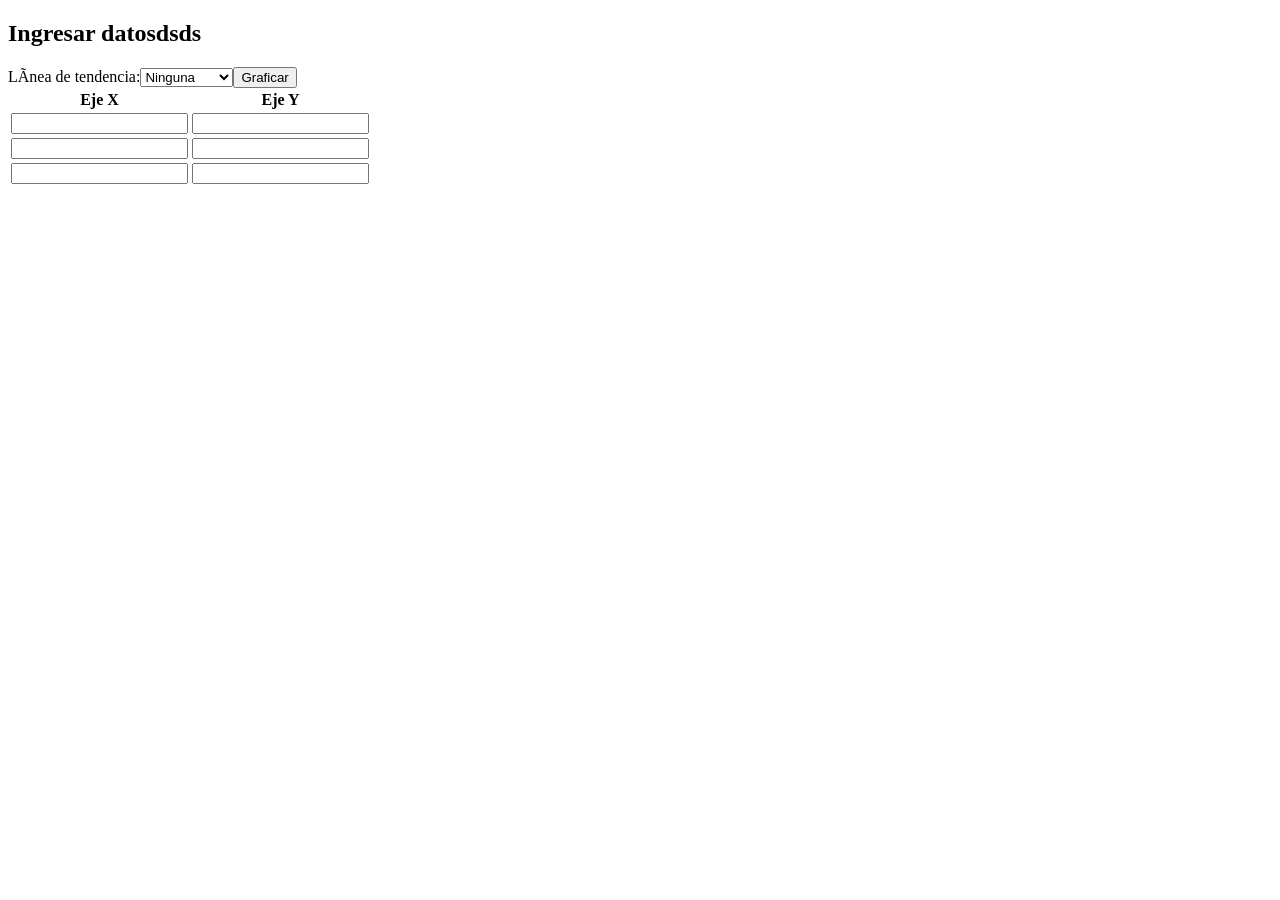
==== index.html @ f9b03934 "Begining proyect" ====
<!DOCTYPE html>
<html>
<head>
    <title>Tabla de Datos</title>
    <script src="https://cdn.plot.ly/plotly-3.3.0.min.js" charset="utf-8"></script>
</head>
<body>

<h2>Ingresar datosdsds</h2>

<table>
    <tr>
        <th>Eje X</th>
        <th>Eje Y</th>
    </tr>

    <tr>
        <td><input type="number"  class = "xData" ></td>
        <td><input type="number" class = "yData" ></td>
    </tr>

    <tr>
        <td><input type="number" class = "xData" ></td>
        <td><input type="number" class = "yData" ></td>
    </tr>

    <tr>
        <td><input type="number" class = "xData" ></td>
        <td><input type="number" class = "yData" ></td>
    </tr>


    <label for="tendencia">Línea de tendencia:</label>
    <select id="tendencia">
      <option value="ninguna">Ninguna</option>
      <option value="lineal">Lineal</option>
      <option value="cuadratica">Cuadrática</option>
    </select>

    <button id="btn-graficar">Graficar</button>


</table>

<div id="tester" style="width:90%;height:250px;"></div>

<script src="prueba.js"></script>

</body>
</html>
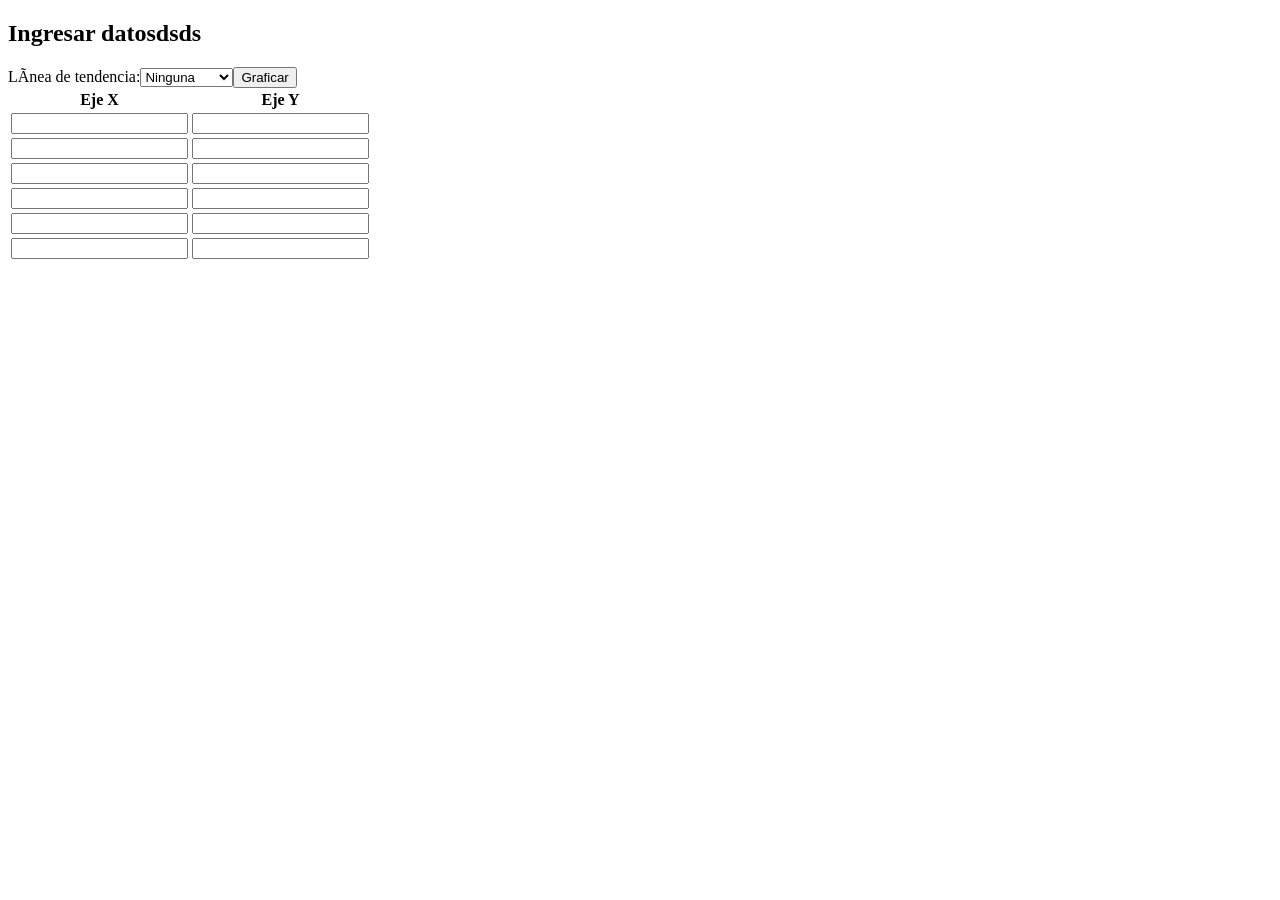
==== commit 6e00c042: "Se agregaron más espacios en la tabla" ====
--- a/index.html
+++ b/index.html
@@ -29,6 +29,21 @@
         <td><input type="number" class = "yData" ></td>
     </tr>
 
+     <tr>
+        <td><input type="number"  class = "xData" ></td>
+        <td><input type="number" class = "yData" ></td>
+    </tr>
+
+    <tr>
+        <td><input type="number" class = "xData" ></td>
+        <td><input type="number" class = "yData" ></td>
+    </tr>
+
+    <tr>
+        <td><input type="number" class = "xData" ></td>
+        <td><input type="number" class = "yData" ></td>
+    </tr>
+
 
     <label for="tendencia">Línea de tendencia:</label>
     <select id="tendencia">
@@ -44,7 +59,7 @@
 
 <div id="tester" style="width:90%;height:250px;"></div>
 
-<script src="prueba.js"></script>
+<script src="script.js"></script>
 
 </body>
 </html>
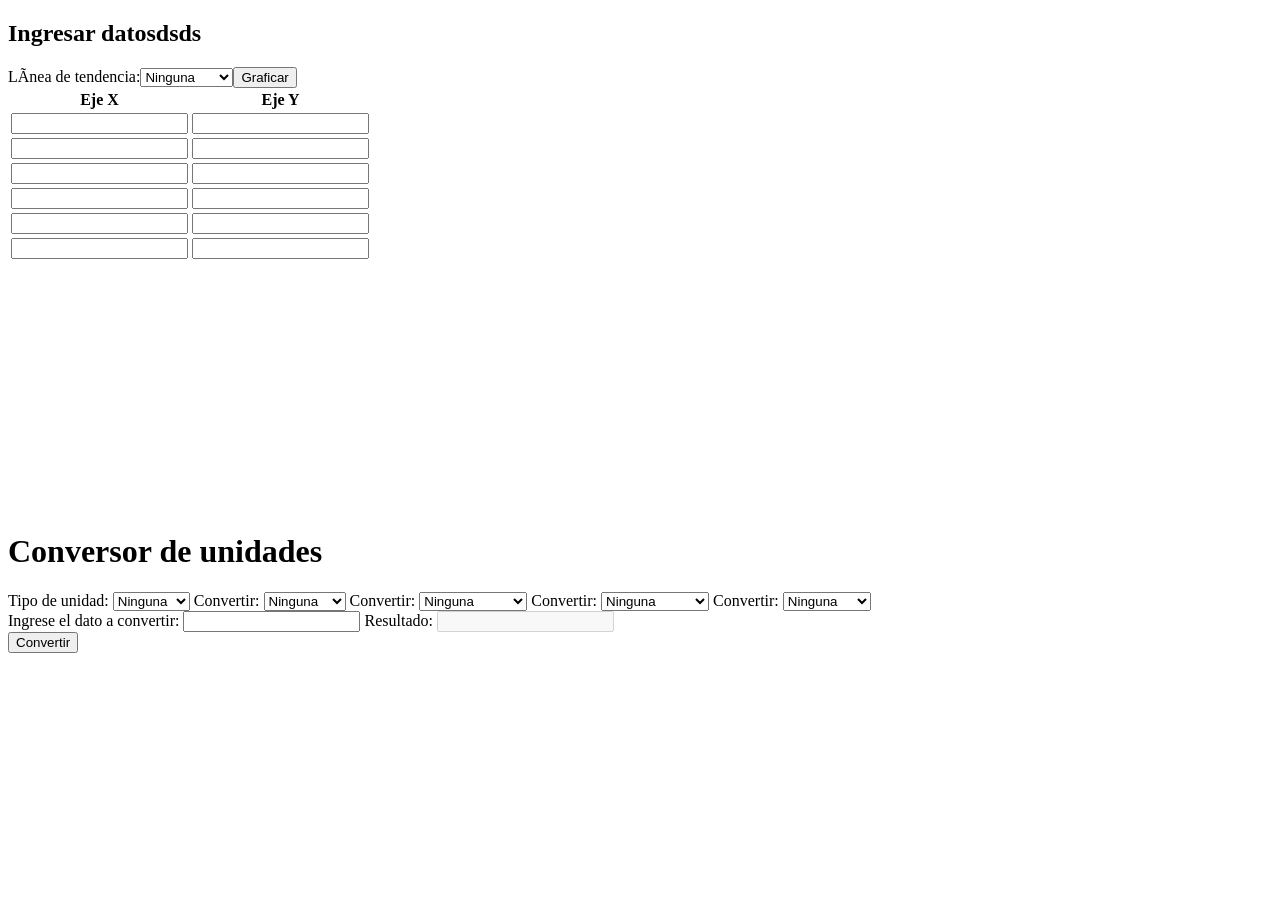
==== commit 28ce32e6: "Se agrego la parte de conversión de unidades, únicamente en el html por lo tanto hace falta la lógic" ====
--- a/index.html
+++ b/index.html
@@ -61,5 +61,102 @@
 
 <script src="script.js"></script>
 
+<h1>Conversor de unidades</h1>
+
+<label for="tipoUnidad">Tipo de unidad:</label>
+<select id="tipoUnidad">
+    <option value="ninguna">Ninguna</option>
+    <option value="distancia">Distancia</option>
+    <option value="area">Area</option>
+    <option value="volumen">Volumen</option>
+    <option value="tiempo">Tiempo</option>
+</select>
+
+
+<label for="tipoConversionLongitud">Convertir:</label>
+<select id="tipoConversionLongitud" class="hidden">
+    <option value="ninguna">Ninguna</option>
+
+    <option value="kmAhm">km a hm</option>
+    <option value="hmAdam">hm a dam</option>
+    <option value="damAm">dam a m</option>
+    <option value="mAdm">m a dm</option>
+    <option value="dmAcm">dm a cm</option>
+    <option value="cmAmm">cm a mm</option>
+
+    <option value="hmAkm">hm a km</option>
+    <option value="damAhm">dam a hm</option>
+    <option value="mAdam">m a dam</option>
+    <option value="dmAm">dm a m</option>
+    <option value="cmAdm">cm a dm</option>
+    <option value="mmAcm">mm a cm</option>
+</select>
+
+<label for="tipoConversionArea">Convertir:</label>
+<select id="tipoConversionArea" class="hidden">
+    <option value="ninguna">Ninguna</option>
+
+    <option value="km2Ahm2">km² a hm²</option>
+    <option value="hm2Adam2">hm² a dam²</option>
+    <option value="dam2Am2">dam² a m²</option>
+    <option value="m2Adm2">m² a dm²</option>
+    <option value="dm2Acm2">dm² a cm²</option>
+    <option value="cm2Amm2">cm² a mm²</option>
+
+    <option value="hm2Akm2">hm² a km²</option>
+    <option value="dam2Ahm2">dam² a hm²</option>
+    <option value="m2Adam2">m² a dam²</option>
+    <option value="dm2Am2">dm² a m²</option>
+    <option value="cm2Adm2">cm² a dm²</option>
+    <option value="mm2Acm2">mm² a cm²</option>
+</select>
+
+<label for="tipoConversionVolumen">Convertir:</label>
+<select id="tipoConversionVolumen" class="hidden">
+    <option value="ninguna">Ninguna</option>
+
+    <option value="km3Ahm3">km³ a hm³</option>
+    <option value="hm3Adam3">hm³ a dam³</option>
+    <option value="dam3Am3">dam³ a m³</option>
+    <option value="m3Adm3">m³ a dm³</option>
+    <option value="dm3Acm3">dm³ a cm³</option>
+    <option value="cm3Amm3">cm³ a mm³</option>
+
+    <option value="hm3Akm3">hm³ a km³</option>
+    <option value="dam3Ahm3">dam³ a hm³</option>
+    <option value="m3Adam3">m³ a dam³</option>
+    <option value="dm3Am3">dm³ a m³</option>
+    <option value="cm3Adm3">cm³ a dm³</option>
+    <option value="mm3Acm3">mm³ a cm³</option>
+</select>
+
+<label for="tipoConversionTiempo">Convertir:</label>
+<select id="tipoConversionTiempo" class="hidden">
+    <option value="ninguna">Ninguna</option>
+
+    <option value="segAmin">seg a min</option>
+    <option value="minAh">min a h</option>
+    <option value="hAd">h a d</option>
+    <option value="dAsem">d a sem</option>
+    <option value="semAmes">sem a mes</option>
+    <option value="mesAa">mes a a</option>
+
+    <option value="aAmes">a a mes</option>
+    <option value="mesAsem">mes a sem</option>
+    <option value="semAd">sem a d</option>
+    <option value="dAh">d a h</option>
+    <option value="hAmin">h a min</option>
+    <option value="minAseg">min a seg</option>
+</select><br>
+
+<label for="inputDato">Ingrese el dato a convertir:</label>
+<input type="number" id="inputDato" name="inputDato" required>
+
+<label>Resultado:</label>
+<input type="text" disabled><br>
+
+<button type="button">Convertir</button>
+
+
 </body>
 </html>
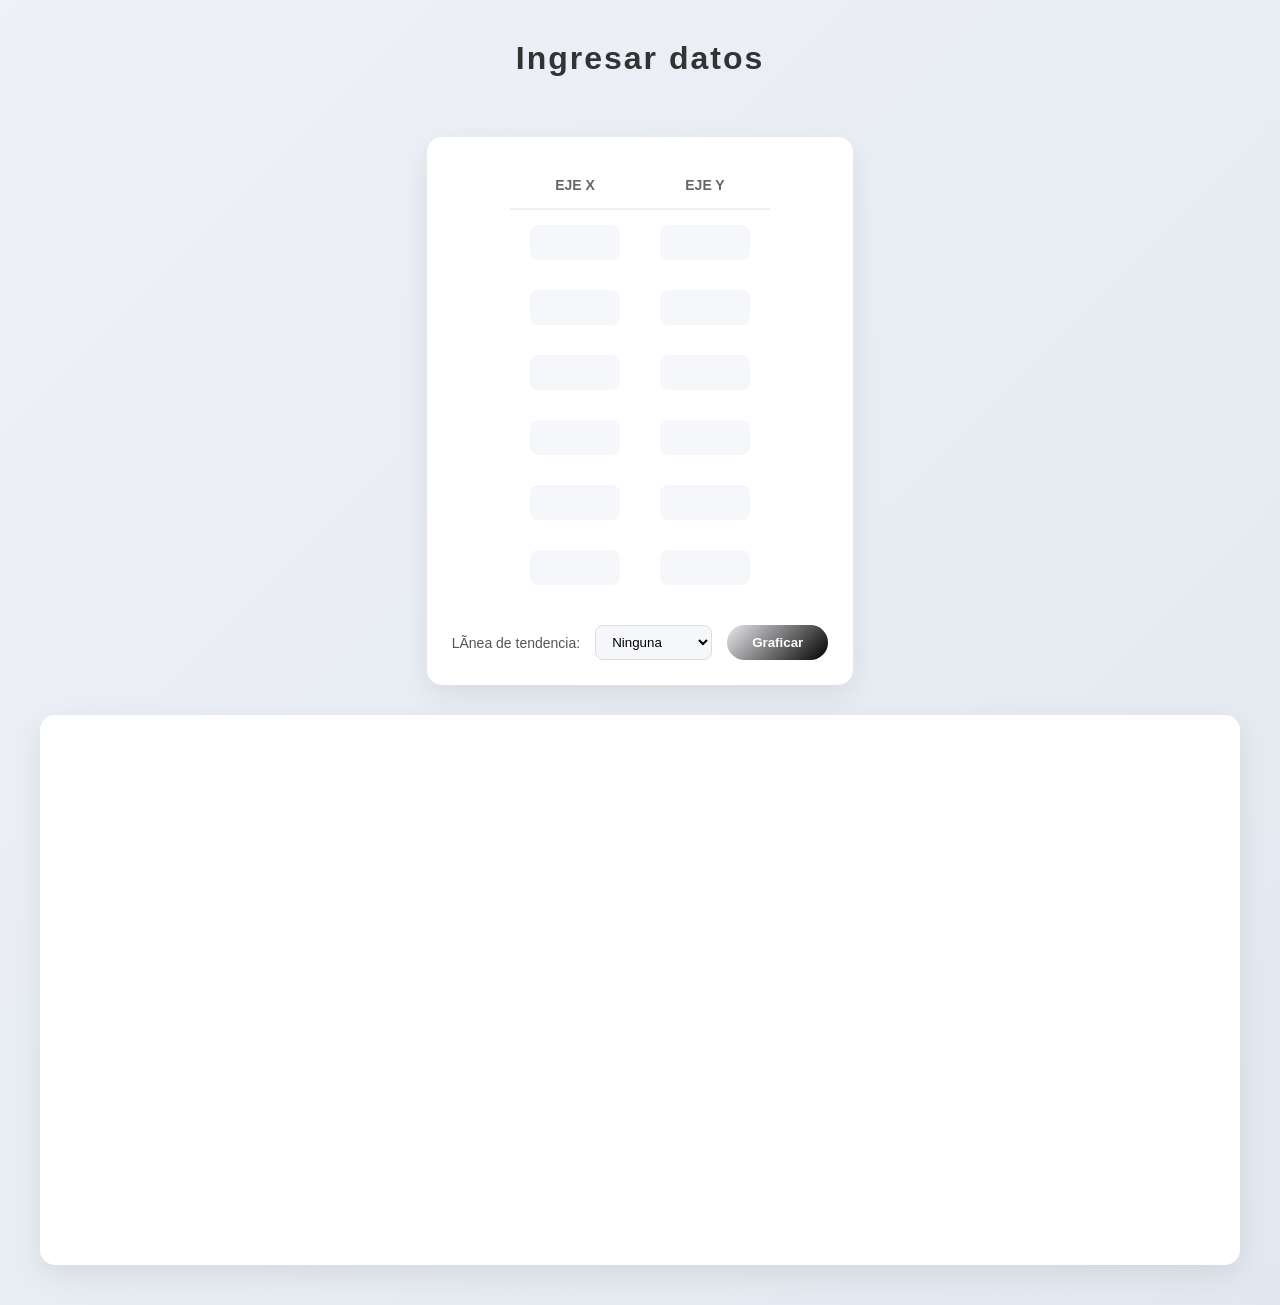
==== commit 4b5b3034: "Mira Juanjo, avisame si debo cambiar algo" ====
--- a/index.html
+++ b/index.html
@@ -3,10 +3,16 @@
 <head>
     <title>Tabla de Datos</title>
     <script src="https://cdn.plot.ly/plotly-3.3.0.min.js" charset="utf-8"></script>
+    <link rel="stylesheet" href="styles.css">
 </head>
 <body>
 
-<h2>Ingresar datosdsds</h2>
+<h2>Ingresar datos</h2>
+
+<div class="container"></div>
+
+    <div class="top-section">
+
 
 <table>
     <tr>
@@ -44,7 +50,10 @@
         <td><input type="number" class = "yData" ></td>
     </tr>
 
+    </table>
 
+    <div class="controls">
+  
     <label for="tendencia">Línea de tendencia:</label>
     <select id="tendencia">
       <option value="ninguna">Ninguna</option>
@@ -54,109 +63,17 @@
 
     <button id="btn-graficar">Graficar</button>
 
+    </div>
 
-</table>
+</div>
 
-<div id="tester" style="width:90%;height:250px;"></div>
+    <div class="bottom-section">
+        <div id="tester"></div>
+    </div>
+
+</div>
 
 <script src="script.js"></script>
 
-<h1>Conversor de unidades</h1>
-
-<label for="tipoUnidad">Tipo de unidad:</label>
-<select id="tipoUnidad">
-    <option value="ninguna">Ninguna</option>
-    <option value="distancia">Distancia</option>
-    <option value="area">Area</option>
-    <option value="volumen">Volumen</option>
-    <option value="tiempo">Tiempo</option>
-</select>
-
-
-<label for="tipoConversionLongitud">Convertir:</label>
-<select id="tipoConversionLongitud" class="hidden">
-    <option value="ninguna">Ninguna</option>
-
-    <option value="kmAhm">km a hm</option>
-    <option value="hmAdam">hm a dam</option>
-    <option value="damAm">dam a m</option>
-    <option value="mAdm">m a dm</option>
-    <option value="dmAcm">dm a cm</option>
-    <option value="cmAmm">cm a mm</option>
-
-    <option value="hmAkm">hm a km</option>
-    <option value="damAhm">dam a hm</option>
-    <option value="mAdam">m a dam</option>
-    <option value="dmAm">dm a m</option>
-    <option value="cmAdm">cm a dm</option>
-    <option value="mmAcm">mm a cm</option>
-</select>
-
-<label for="tipoConversionArea">Convertir:</label>
-<select id="tipoConversionArea" class="hidden">
-    <option value="ninguna">Ninguna</option>
-
-    <option value="km2Ahm2">km² a hm²</option>
-    <option value="hm2Adam2">hm² a dam²</option>
-    <option value="dam2Am2">dam² a m²</option>
-    <option value="m2Adm2">m² a dm²</option>
-    <option value="dm2Acm2">dm² a cm²</option>
-    <option value="cm2Amm2">cm² a mm²</option>
-
-    <option value="hm2Akm2">hm² a km²</option>
-    <option value="dam2Ahm2">dam² a hm²</option>
-    <option value="m2Adam2">m² a dam²</option>
-    <option value="dm2Am2">dm² a m²</option>
-    <option value="cm2Adm2">cm² a dm²</option>
-    <option value="mm2Acm2">mm² a cm²</option>
-</select>
-
-<label for="tipoConversionVolumen">Convertir:</label>
-<select id="tipoConversionVolumen" class="hidden">
-    <option value="ninguna">Ninguna</option>
-
-    <option value="km3Ahm3">km³ a hm³</option>
-    <option value="hm3Adam3">hm³ a dam³</option>
-    <option value="dam3Am3">dam³ a m³</option>
-    <option value="m3Adm3">m³ a dm³</option>
-    <option value="dm3Acm3">dm³ a cm³</option>
-    <option value="cm3Amm3">cm³ a mm³</option>
-
-    <option value="hm3Akm3">hm³ a km³</option>
-    <option value="dam3Ahm3">dam³ a hm³</option>
-    <option value="m3Adam3">m³ a dam³</option>
-    <option value="dm3Am3">dm³ a m³</option>
-    <option value="cm3Adm3">cm³ a dm³</option>
-    <option value="mm3Acm3">mm³ a cm³</option>
-</select>
-
-<label for="tipoConversionTiempo">Convertir:</label>
-<select id="tipoConversionTiempo" class="hidden">
-    <option value="ninguna">Ninguna</option>
-
-    <option value="segAmin">seg a min</option>
-    <option value="minAh">min a h</option>
-    <option value="hAd">h a d</option>
-    <option value="dAsem">d a sem</option>
-    <option value="semAmes">sem a mes</option>
-    <option value="mesAa">mes a a</option>
-
-    <option value="aAmes">a a mes</option>
-    <option value="mesAsem">mes a sem</option>
-    <option value="semAd">sem a d</option>
-    <option value="dAh">d a h</option>
-    <option value="hAmin">h a min</option>
-    <option value="minAseg">min a seg</option>
-</select><br>
-
-<label for="inputDato">Ingrese el dato a convertir:</label>
-<input type="number" id="inputDato" name="inputDato" required>
-
-<label>Resultado:</label>
-<input type="text" disabled><br>
-
-<button type="button">Convertir</button>
-
-
 </body>
 </html>
--- a/styles.css
+++ b/styles.css
@@ -0,0 +1,123 @@
+* {
+    margin: 0;
+    padding: 0;
+    box-sizing: border-box;
+}
+
+body {
+    font-family: 'Montserrat', sans-serif;
+    background: linear-gradient(135deg, #eef2f7, #e3e8f0);
+    color: #333;
+    display: flex;
+    flex-direction: column;
+    align-items: center;
+    padding: 40px;
+    gap: 30px;
+}
+
+h2 {
+    font-size: 32px;
+    letter-spacing: 2px;
+}
+
+.container {
+    width: 100%;
+    max-width: 1100px;
+    display: flex;
+    flex-direction: column;
+    gap: 40px;
+}
+
+.top-section {
+    display: flex;
+    flex-direction: column;
+    align-items: center;
+    gap: 25px;
+    background: white;
+    padding: 25px;
+    border-radius: 15px;
+    box-shadow: 0 10px 30px rgba(0,0,0,0.08);
+}
+
+.bottom-section {
+    width: 100%;
+    display: flex;
+    justify-content: center;
+    background: white;
+    padding: 25px;
+    border-radius: 15px;
+    box-shadow: 0 10px 30px rgba(0,0,0,0.08);
+}
+
+table {
+    border-collapse: collapse;
+}
+
+th {
+    padding: 15px 30px;
+    font-size: 14px;
+    color: #666;
+    border-bottom: 2px solid #eee;
+    text-transform: uppercase;
+}
+
+td {
+    padding: 15px 20px;
+}
+
+input {
+    width: 90px;
+    padding: 10px;
+    border: none;
+    border-radius: 8px;
+    background: #f5f7fa;
+    text-align: center;
+    transition: 0.3s;
+}
+
+input:focus {
+    outline: none;
+    background: #e9eef5;
+}
+
+.controls {
+    display: flex;
+    gap: 15px;
+    align-items: center;
+    justify-content: center;
+    flex-wrap: wrap;
+}
+
+label {
+    font-size: 14px;
+    color: #555;
+}
+
+select {
+    padding: 8px 12px;
+    border-radius: 8px;
+    border: 1px solid #ddd;
+    background: #f5f7fa;
+}
+
+button {
+    padding: 10px 25px;
+    border: none;
+    border-radius: 25px;
+    background: linear-gradient(135deg, #ebe9ed, #000000);
+    color: white;
+    cursor: pointer;
+    font-weight: bold;
+    transition: 0.3s;
+}
+
+button:hover {
+    transform: translateY(-2px);
+    box-shadow: 0 10px 20px rgba(0,0,0,0.15);
+}
+
+#tester {
+    width: 100%;
+    max-width: 1000px;
+    height: 500px;
+}
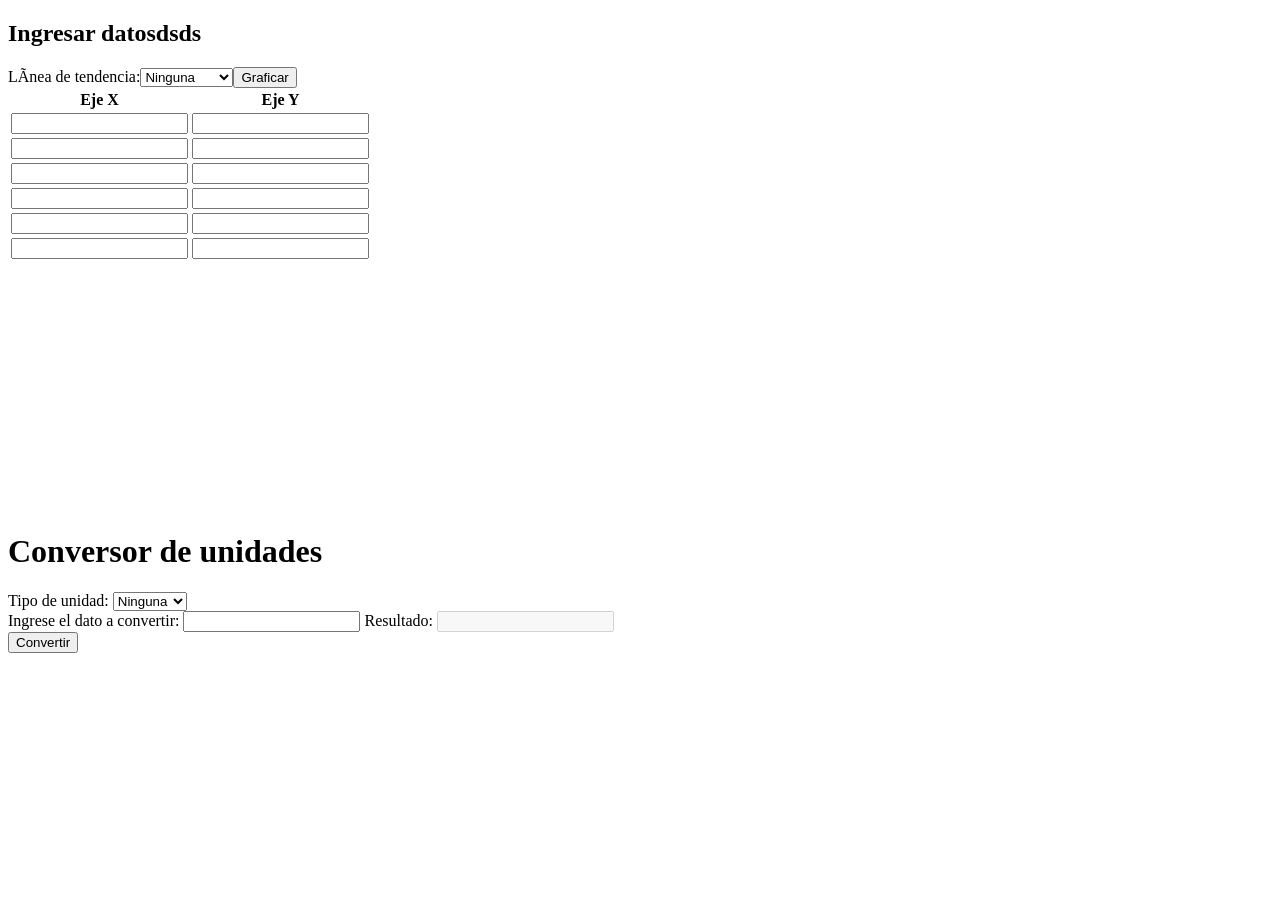
==== commit 9bddd440: "Lógica de las conversiones implementada" ====
--- a/index.html
+++ b/index.html
@@ -3,16 +3,10 @@
 <head>
     <title>Tabla de Datos</title>
     <script src="https://cdn.plot.ly/plotly-3.3.0.min.js" charset="utf-8"></script>
-    <link rel="stylesheet" href="styles.css">
 </head>
 <body>
 
-<h2>Ingresar datos</h2>
-
-<div class="container"></div>
-
-    <div class="top-section">
-
+<h2>Ingresar datosdsds</h2>
 
 <table>
     <tr>
@@ -50,10 +44,7 @@
         <td><input type="number" class = "yData" ></td>
     </tr>
 
-    </table>
 
-    <div class="controls">
-  
     <label for="tendencia">Línea de tendencia:</label>
     <select id="tendencia">
       <option value="ninguna">Ninguna</option>
@@ -63,17 +54,111 @@
 
     <button id="btn-graficar">Graficar</button>
 
-    </div>
 
-</div>
+</table>
 
-    <div class="bottom-section">
-        <div id="tester"></div>
-    </div>
-
-</div>
+<div id="tester" style="width:90%;height:250px;"></div>
 
 <script src="script.js"></script>
 
+<h1>Conversor de unidades</h1>
+
+<label for="tipoUnidad">Tipo de unidad:</label>
+<select id="tipoUnidad">
+    <option value="ninguna">Ninguna</option>
+    <option value="longitud">Longitud</option>
+    <option value="area">Area</option>
+    <option value="volumen">Volumen</option>
+    <option value="tiempo">Tiempo</option>
+</select>
+
+
+<label id="labelLong" for="tipoConversionLongitud" hidden>Convertir:</label>
+<select id="tipoConversionLongitud" hidden>
+    <option value="ninguna">Ninguna</option>
+
+    <option value="kmAhm">km a hm</option>
+    <option value="hmAdam">hm a dam</option>
+    <option value="damAm">dam a m</option>
+    <option value="mAdm">m a dm</option>
+    <option value="dmAcm">dm a cm</option>
+    <option value="cmAmm">cm a mm</option>
+
+    <option value="hmAkm">hm a km</option>
+    <option value="damAhm">dam a hm</option>
+    <option value="mAdam">m a dam</option>
+    <option value="dmAm">dm a m</option>
+    <option value="cmAdm">cm a dm</option>
+    <option value="mmAcm">mm a cm</option>
+</select>
+
+<label id="labelAr" for="tipoConversionArea" hidden>Convertir:</label>
+<select id="tipoConversionArea" hidden>
+    <option value="ninguna">Ninguna</option>
+
+    <option value="km2Ahm2">km² a hm²</option>
+    <option value="hm2Adam2">hm² a dam²</option>
+    <option value="dam2Am2">dam² a m²</option>
+    <option value="m2Adm2">m² a dm²</option>
+    <option value="dm2Acm2">dm² a cm²</option>
+    <option value="cm2Amm2">cm² a mm²</option>
+
+    <option value="hm2Akm2">hm² a km²</option>
+    <option value="dam2Ahm2">dam² a hm²</option>
+    <option value="m2Adam2">m² a dam²</option>
+    <option value="dm2Am2">dm² a m²</option>
+    <option value="cm2Adm2">cm² a dm²</option>
+    <option value="mm2Acm2">mm² a cm²</option>
+</select>
+
+<label id="labelVol" for="tipoConversionVolumen" hidden>Convertir:</label>
+<select id="tipoConversionVolumen" hidden>
+    <option value="ninguna">Ninguna</option>
+
+    <option value="km3Ahm3">km³ a hm³</option>
+    <option value="hm3Adam3">hm³ a dam³</option>
+    <option value="dam3Am3">dam³ a m³</option>
+    <option value="m3Adm3">m³ a dm³</option>
+    <option value="dm3Acm3">dm³ a cm³</option>
+    <option value="cm3Amm3">cm³ a mm³</option>
+
+    <option value="hm3Akm3">hm³ a km³</option>
+    <option value="dam3Ahm3">dam³ a hm³</option>
+    <option value="m3Adam3">m³ a dam³</option>
+    <option value="dm3Am3">dm³ a m³</option>
+    <option value="cm3Adm3">cm³ a dm³</option>
+    <option value="mm3Acm3">mm³ a cm³</option>
+</select>
+
+<label id="labelTi" for="tipoConversionTiempo" hidden>Convertir:</label>
+<select id="tipoConversionTiempo" hidden>
+    <option value="ninguna">Ninguna</option>
+
+    <option value="segAmin">seg a min</option>
+    <option value="minAh">min a h</option>
+    <option value="hAd">h a d</option>
+    <option value="dAsem">d a sem</option>
+    <option value="semAmes">sem a mes</option>
+    <option value="mesAa">mes a a</option>
+
+    <option value="aAmes">a a mes</option>
+    <option value="mesAsem">mes a sem</option>
+    <option value="semAd">sem a d</option>
+    <option value="dAh">d a h</option>
+    <option value="hAmin">h a min</option>
+    <option value="minAseg">min a seg</option>
+</select><br>
+
+<label for="inputDato">Ingrese el dato a convertir:</label>
+<input type="number" id="inputDato" name="inputDato" required>
+
+<label>Resultado:</label>
+<input type="text"  id="resultadoConversion" disabled><br>
+
+<button type="button" id="btn-conversion">Convertir</button>
+
+<script src="convertionScript.js"></script>
+
+
 </body>
 </html>
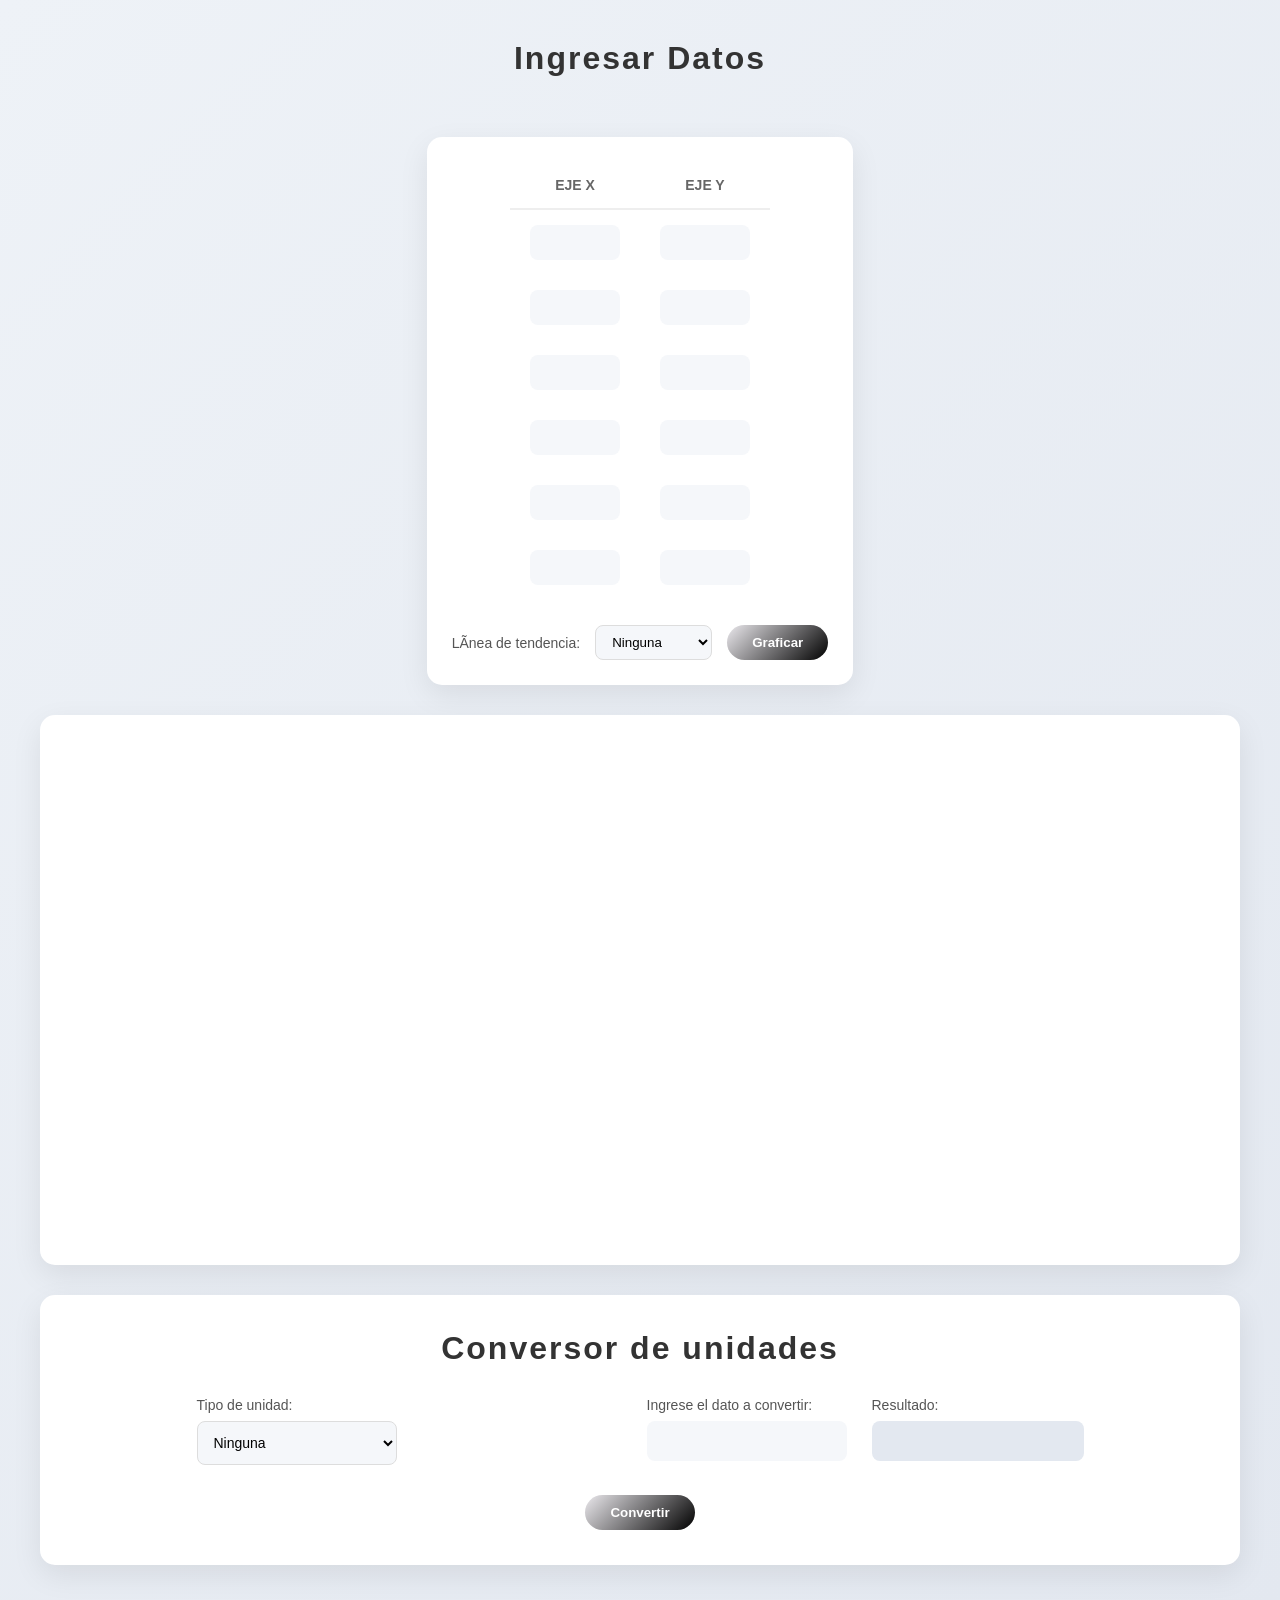
==== commit fd251d0a: "se añadio estilo del conversor de unidades" ====
--- a/index.html
+++ b/index.html
@@ -3,10 +3,16 @@
 <head>
     <title>Tabla de Datos</title>
     <script src="https://cdn.plot.ly/plotly-3.3.0.min.js" charset="utf-8"></script>
+    <link rel="stylesheet" href="styles.css">
 </head>
 <body>
 
-<h2>Ingresar datosdsds</h2>
+<h2>Ingresar Datos</h2>
+
+<div class="container"></div>
+
+    <div class="top-section">
+
 
 <table>
     <tr>
@@ -44,7 +50,10 @@
         <td><input type="number" class = "yData" ></td>
     </tr>
 
+    </table>
 
+    <div class="controls">
+  
     <label for="tendencia">Línea de tendencia:</label>
     <select id="tendencia">
       <option value="ninguna">Ninguna</option>
@@ -54,109 +63,114 @@
 
     <button id="btn-graficar">Graficar</button>
 
+    </div>
 
-</table>
+</div>
 
-<div id="tester" style="width:90%;height:250px;"></div>
+    <div class="bottom-section">
+        <div id="tester"></div>
+    </div>
+
+</div>
 
 <script src="script.js"></script>
+<div class="converter-section">
+    <h1>Conversor de unidades</h1>
 
-<h1>Conversor de unidades</h1>
+    <div class="converter-controls">
+        <div class="input-group">
+            <label for="tipoUnidad">Tipo de unidad:</label>
+            <select id="tipoUnidad">
+                <option value="ninguna">Ninguna</option>
+                <option value="longitud">Longitud</option>
+                <option value="area">Area</option>
+                <option value="volumen">Volumen</option>
+                <option value="tiempo">Tiempo</option>
+            </select>
+        </div>
 
-<label for="tipoUnidad">Tipo de unidad:</label>
-<select id="tipoUnidad">
-    <option value="ninguna">Ninguna</option>
-    <option value="longitud">Longitud</option>
-    <option value="area">Area</option>
-    <option value="volumen">Volumen</option>
-    <option value="tiempo">Tiempo</option>
-</select>
+        <div class="input-group">
+            <label id="labelLong" for="tipoConversionLongitud" hidden>Convertir:</label>
+            <select id="tipoConversionLongitud" hidden>
+                <option value="ninguna">Ninguna</option>
+                <option value="kmAhm">km a hm</option>
+                <option value="hmAdam">hm a dam</option>
+                <option value="damAm">dam a m</option>
+                <option value="mAdm">m a dm</option>
+                <option value="dmAcm">dm a cm</option>
+                <option value="cmAmm">cm a mm</option>
+                <option value="hmAkm">hm a km</option>
+                <option value="damAhm">dam a hm</option>
+                <option value="mAdam">m a dam</option>
+                <option value="dmAm">dm a m</option>
+                <option value="cmAdm">cm a dm</option>
+                <option value="mmAcm">mm a cm</option>
+            </select>
 
+            <label id="labelAr" for="tipoConversionArea" hidden>Convertir:</label>
+            <select id="tipoConversionArea" hidden>
+                <option value="ninguna">Ninguna</option>
+                <option value="km2Ahm2">km² a hm²</option>
+                <option value="hm2Adam2">hm² a dam²</option>
+                <option value="dam2Am2">dam² a m²</option>
+                <option value="m2Adm2">m² a dm²</option>
+                <option value="dm2Acm2">dm² a cm²</option>
+                <option value="cm2Amm2">cm² a mm²</option>
+                <option value="hm2Akm2">hm² a km²</option>
+                <option value="dam2Ahm2">dam² a hm²</option>
+                <option value="m2Adam2">m² a dam²</option>
+                <option value="dm2Am2">dm² a m²</option>
+                <option value="cm2Adm2">cm² a dm²</option>
+                <option value="mm2Acm2">mm² a cm²</option>
+            </select>
 
-<label id="labelLong" for="tipoConversionLongitud" hidden>Convertir:</label>
-<select id="tipoConversionLongitud" hidden>
-    <option value="ninguna">Ninguna</option>
+            <label id="labelVol" for="tipoConversionVolumen" hidden>Convertir:</label>
+            <select id="tipoConversionVolumen" hidden>
+                <option value="ninguna">Ninguna</option>
+                <option value="km3Ahm3">km³ a hm³</option>
+                <option value="hm3Adam3">hm³ a dam³</option>
+                <option value="dam3Am3">dam³ a m³</option>
+                <option value="m3Adm3">m³ a dm³</option>
+                <option value="dm3Acm3">dm³ a cm³</option>
+                <option value="cm3Amm3">cm³ a mm³</option>
+                <option value="hm3Akm3">hm³ a km³</option>
+                <option value="dam3Ahm3">dam³ a hm³</option>
+                <option value="m3Adam3">m³ a dam³</option>
+                <option value="dm3Am3">dm³ a m³</option>
+                <option value="cm3Adm3">cm³ a dm³</option>
+                <option value="mm3Acm3">mm³ a cm³</option>
+            </select>
 
-    <option value="kmAhm">km a hm</option>
-    <option value="hmAdam">hm a dam</option>
-    <option value="damAm">dam a m</option>
-    <option value="mAdm">m a dm</option>
-    <option value="dmAcm">dm a cm</option>
-    <option value="cmAmm">cm a mm</option>
+            <label id="labelTi" for="tipoConversionTiempo" hidden>Convertir:</label>
+            <select id="tipoConversionTiempo" hidden>
+                <option value="ninguna">Ninguna</option>
+                <option value="segAmin">seg a min</option>
+                <option value="minAh">min a h</option>
+                <option value="hAd">h a d</option>
+                <option value="dAsem">d a sem</option>
+                <option value="semAmes">sem a mes</option>
+                <option value="mesAa">mes a a</option>
+                <option value="aAmes">a a mes</option>
+                <option value="mesAsem">mes a sem</option>
+                <option value="semAd">sem a d</option>
+                <option value="dAh">d a h</option>
+                <option value="hAmin">h a min</option>
+                <option value="minAseg">min a seg</option>
+            </select>
+        </div>
 
-    <option value="hmAkm">hm a km</option>
-    <option value="damAhm">dam a hm</option>
-    <option value="mAdam">m a dam</option>
-    <option value="dmAm">dm a m</option>
-    <option value="cmAdm">cm a dm</option>
-    <option value="mmAcm">mm a cm</option>
-</select>
+        <div class="input-group">
+            <label for="inputDato">Ingrese el dato a convertir:</label>
+            <input type="number" id="inputDato" name="inputDato" required>
+        </div>
 
-<label id="labelAr" for="tipoConversionArea" hidden>Convertir:</label>
-<select id="tipoConversionArea" hidden>
-    <option value="ninguna">Ninguna</option>
+        <div class="input-group">
+            <label>Resultado:</label>
+            <input type="text" id="resultadoConversion" disabled>
+        </div>
+    </div> <button type="button" id="btn-conversion">Convertir</button>
 
-    <option value="km2Ahm2">km² a hm²</option>
-    <option value="hm2Adam2">hm² a dam²</option>
-    <option value="dam2Am2">dam² a m²</option>
-    <option value="m2Adm2">m² a dm²</option>
-    <option value="dm2Acm2">dm² a cm²</option>
-    <option value="cm2Amm2">cm² a mm²</option>
-
-    <option value="hm2Akm2">hm² a km²</option>
-    <option value="dam2Ahm2">dam² a hm²</option>
-    <option value="m2Adam2">m² a dam²</option>
-    <option value="dm2Am2">dm² a m²</option>
-    <option value="cm2Adm2">cm² a dm²</option>
-    <option value="mm2Acm2">mm² a cm²</option>
-</select>
-
-<label id="labelVol" for="tipoConversionVolumen" hidden>Convertir:</label>
-<select id="tipoConversionVolumen" hidden>
-    <option value="ninguna">Ninguna</option>
-
-    <option value="km3Ahm3">km³ a hm³</option>
-    <option value="hm3Adam3">hm³ a dam³</option>
-    <option value="dam3Am3">dam³ a m³</option>
-    <option value="m3Adm3">m³ a dm³</option>
-    <option value="dm3Acm3">dm³ a cm³</option>
-    <option value="cm3Amm3">cm³ a mm³</option>
-
-    <option value="hm3Akm3">hm³ a km³</option>
-    <option value="dam3Ahm3">dam³ a hm³</option>
-    <option value="m3Adam3">m³ a dam³</option>
-    <option value="dm3Am3">dm³ a m³</option>
-    <option value="cm3Adm3">cm³ a dm³</option>
-    <option value="mm3Acm3">mm³ a cm³</option>
-</select>
-
-<label id="labelTi" for="tipoConversionTiempo" hidden>Convertir:</label>
-<select id="tipoConversionTiempo" hidden>
-    <option value="ninguna">Ninguna</option>
-
-    <option value="segAmin">seg a min</option>
-    <option value="minAh">min a h</option>
-    <option value="hAd">h a d</option>
-    <option value="dAsem">d a sem</option>
-    <option value="semAmes">sem a mes</option>
-    <option value="mesAa">mes a a</option>
-
-    <option value="aAmes">a a mes</option>
-    <option value="mesAsem">mes a sem</option>
-    <option value="semAd">sem a d</option>
-    <option value="dAh">d a h</option>
-    <option value="hAmin">h a min</option>
-    <option value="minAseg">min a seg</option>
-</select><br>
-
-<label for="inputDato">Ingrese el dato a convertir:</label>
-<input type="number" id="inputDato" name="inputDato" required>
-
-<label>Resultado:</label>
-<input type="text"  id="resultadoConversion" disabled><br>
-
-<button type="button" id="btn-conversion">Convertir</button>
-
+</div>
 <script src="convertionScript.js"></script>
 
 
--- a/styles.css
+++ b/styles.css
@@ -0,0 +1,186 @@
+* {
+    margin: 0;
+    padding: 0;
+    box-sizing: border-box;
+}
+
+body {
+    font-family: 'Montserrat', sans-serif;
+    background: linear-gradient(135deg, #eef2f7, #e3e8f0);
+    color: #333;
+    display: flex;
+    flex-direction: column;
+    align-items: center;
+    padding: 40px;
+    gap: 30px;
+}
+
+h2, h1 {
+    font-size: 32px;
+    letter-spacing: 2px;
+}
+
+.container {
+    width: 100%;
+    max-width: 1100px;
+    display: flex;
+    flex-direction: column;
+    gap: 40px;
+}
+
+.top-section {
+    display: flex;
+    flex-direction: column;
+    align-items: center;
+    gap: 25px;
+    background: white;
+    padding: 25px;
+    border-radius: 15px;
+    box-shadow: 0 10px 30px rgba(0,0,0,0.08);
+}
+
+.bottom-section {
+    width: 100%;
+    display: flex;
+    justify-content: center;
+    background: white;
+    padding: 25px;
+    border-radius: 15px;
+    box-shadow: 0 10px 30px rgba(0,0,0,0.08);
+}
+
+table {
+    border-collapse: collapse;
+}
+
+th {
+    padding: 15px 30px;
+    font-size: 14px;
+    color: #666;
+    border-bottom: 2px solid #eee;
+    text-transform: uppercase;
+}
+
+td {
+    padding: 15px 20px;
+}
+
+input {
+    width: 90px;
+    padding: 10px;
+    border: none;
+    border-radius: 8px;
+    background: #f5f7fa;
+    text-align: center;
+    transition: 0.3s;
+}
+
+input:focus {
+    outline: none;
+    background: #e9eef5;
+}
+
+.controls {
+    display: flex;
+    gap: 15px;
+    align-items: center;
+    justify-content: center;
+    flex-wrap: wrap;
+}
+
+label {
+    font-size: 14px;
+    color: #555;
+}
+
+select {
+    padding: 8px 12px;
+    border-radius: 8px;
+    border: 1px solid #ddd;
+    background: #f5f7fa;
+}
+
+button {
+    padding: 10px 25px;
+    border: none;
+    border-radius: 25px;
+    background: linear-gradient(135deg, #ebe9ed, #000000);
+    color: white;
+    cursor: pointer;
+    font-weight: bold;
+    transition: 0.3s;
+}
+
+button:hover {
+    transform: translateY(-2px);
+    box-shadow: 0 10px 20px rgba(0,0,0,0.15);
+}
+
+#tester {
+    width: 100%;
+    max-width: 1000px;
+    height: 500px;
+}
+
+.converter-section {
+    display: flex;
+    flex-direction: column;
+    align-items: center;
+    gap: 30px;
+    background: white;
+    padding: 35px;
+    border-radius: 15px;
+    box-shadow: 0 10px 30px rgba(0,0,0,0.08);
+    width: 100%;
+}
+
+.converter-controls {
+    display: flex;
+    flex-wrap: wrap;
+    justify-content: center;
+    gap: 25px;
+    width: 100%;
+}
+
+.input-group {
+    display: flex;
+    flex-direction: column;
+    align-items: flex-start;
+    gap: 8px;
+    min-width: 200px;
+}
+
+.input-group input, 
+.input-group select {
+    width: 100%;
+    padding: 12px;
+    font-size: 14px;
+}
+
+#resultadoConversion {
+    background: #e3e8f0;
+    color: #111;
+    font-weight: bold;
+    cursor: not-allowed;
+}
+@keyframes aparecerSuave {
+    0% {
+        opacity: 0;
+        transform: translateY(-10px);
+    }
+    100% {
+        opacity: 1;
+        transform: translateY(0);
+    }
+}
+
+#tipoConversionLongitud:not([hidden]),
+#tipoConversionArea:not([hidden]),
+#tipoConversionVolumen:not([hidden]),
+#tipoConversionTiempo:not([hidden]),
+#labelLong:not([hidden]),
+#labelAr:not([hidden]),
+#labelVol:not([hidden]),
+#labelTi:not([hidden]) {
+    animation: aparecerSuave 0.4s ease-out forwards;
+}
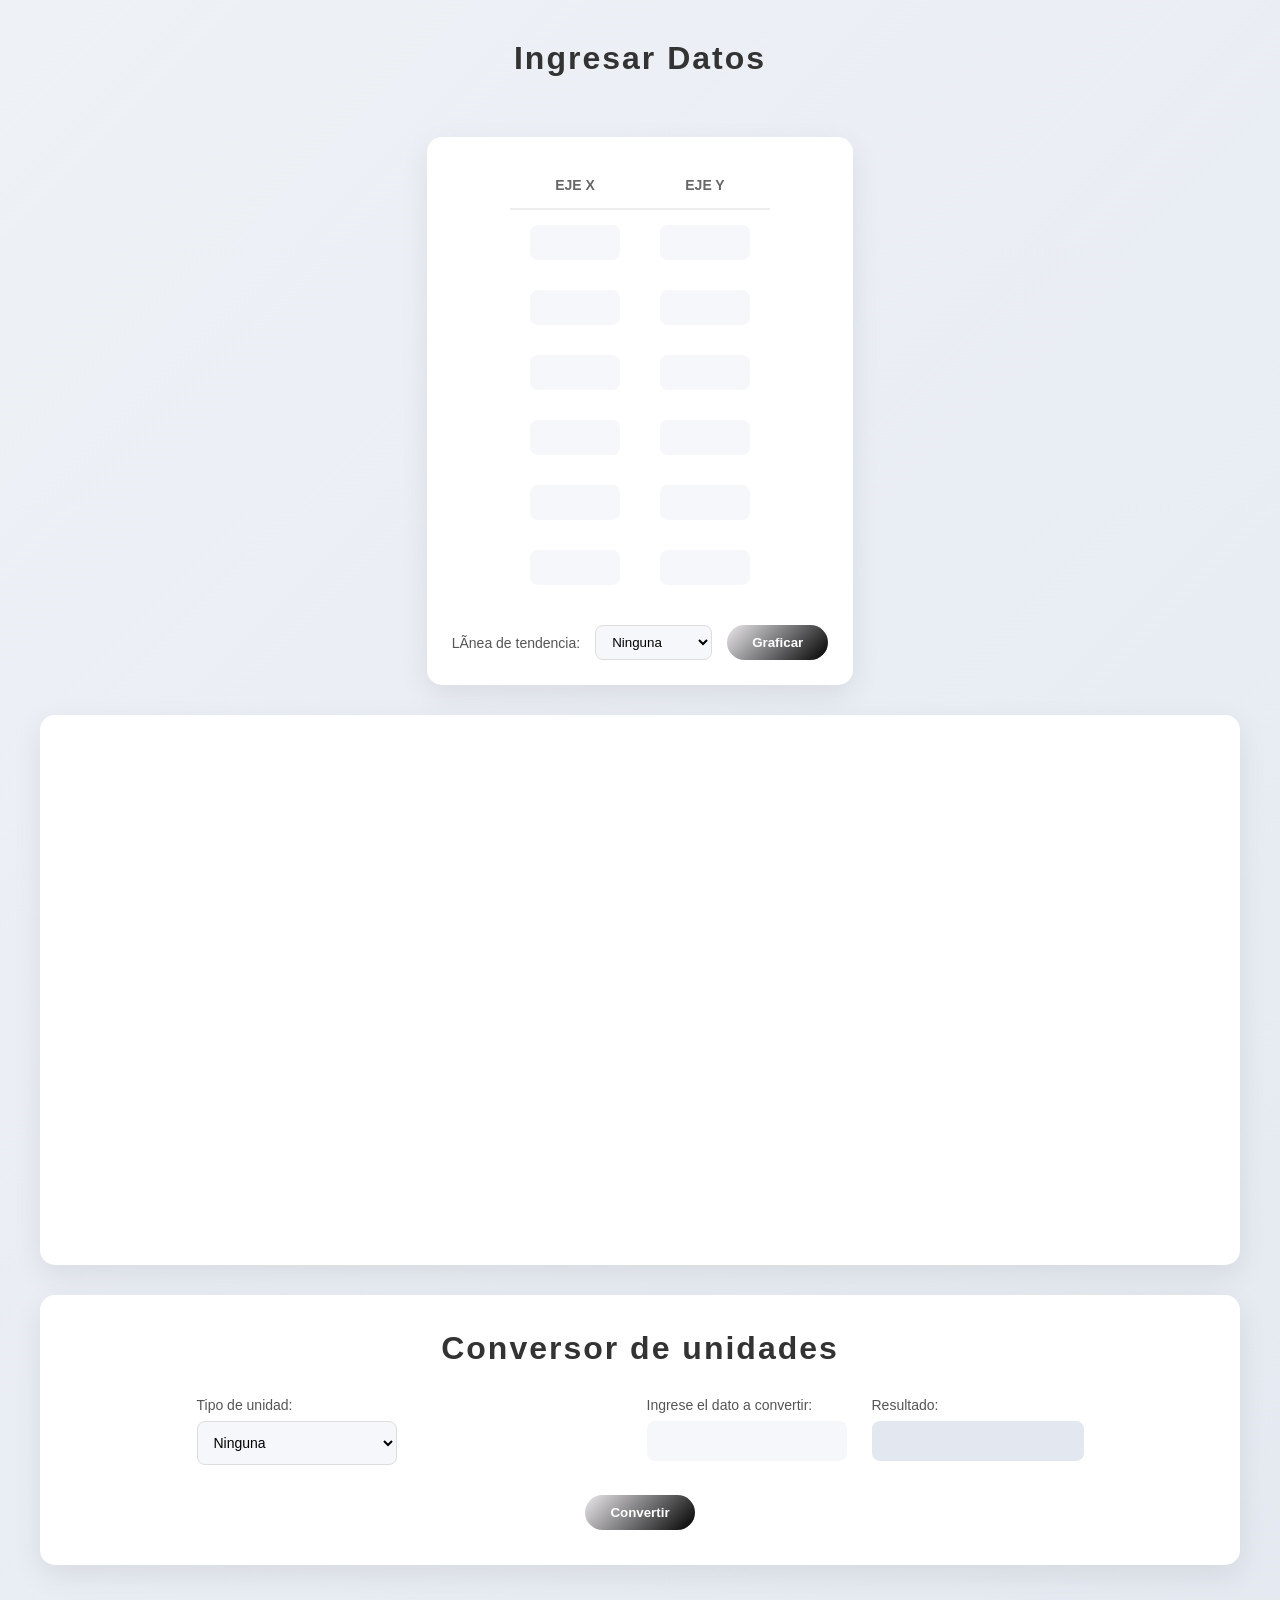
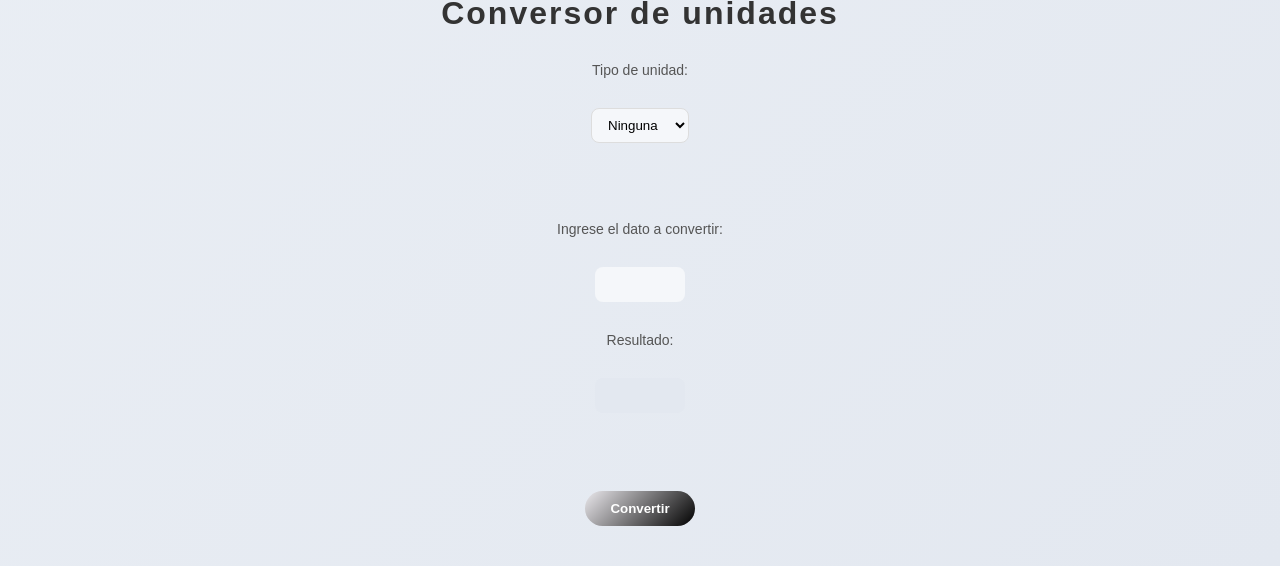
==== commit 92d1d735: "Merge pull request #1 from AloofPoem/frontend Front end" ====
--- a/index.html
+++ b/index.html
@@ -174,5 +174,104 @@
 <script src="convertionScript.js"></script>
 
 
+<h1>Conversor de unidades</h1>
+
+<label for="tipoUnidad">Tipo de unidad:</label>
+<select id="tipoUnidad">
+    <option value="ninguna">Ninguna</option>
+    <option value="longitud">Longitud</option>
+    <option value="area">Area</option>
+    <option value="volumen">Volumen</option>
+    <option value="tiempo">Tiempo</option>
+</select>
+
+
+<label id="labelLong" for="tipoConversionLongitud" hidden>Convertir:</label>
+<select id="tipoConversionLongitud" hidden>
+    <option value="ninguna">Ninguna</option>
+
+    <option value="kmAhm">km a hm</option>
+    <option value="hmAdam">hm a dam</option>
+    <option value="damAm">dam a m</option>
+    <option value="mAdm">m a dm</option>
+    <option value="dmAcm">dm a cm</option>
+    <option value="cmAmm">cm a mm</option>
+
+    <option value="hmAkm">hm a km</option>
+    <option value="damAhm">dam a hm</option>
+    <option value="mAdam">m a dam</option>
+    <option value="dmAm">dm a m</option>
+    <option value="cmAdm">cm a dm</option>
+    <option value="mmAcm">mm a cm</option>
+</select>
+
+<label id="labelAr" for="tipoConversionArea" hidden>Convertir:</label>
+<select id="tipoConversionArea" hidden>
+    <option value="ninguna">Ninguna</option>
+
+    <option value="km2Ahm2">km² a hm²</option>
+    <option value="hm2Adam2">hm² a dam²</option>
+    <option value="dam2Am2">dam² a m²</option>
+    <option value="m2Adm2">m² a dm²</option>
+    <option value="dm2Acm2">dm² a cm²</option>
+    <option value="cm2Amm2">cm² a mm²</option>
+
+    <option value="hm2Akm2">hm² a km²</option>
+    <option value="dam2Ahm2">dam² a hm²</option>
+    <option value="m2Adam2">m² a dam²</option>
+    <option value="dm2Am2">dm² a m²</option>
+    <option value="cm2Adm2">cm² a dm²</option>
+    <option value="mm2Acm2">mm² a cm²</option>
+</select>
+
+<label id="labelVol" for="tipoConversionVolumen" hidden>Convertir:</label>
+<select id="tipoConversionVolumen" hidden>
+    <option value="ninguna">Ninguna</option>
+
+    <option value="km3Ahm3">km³ a hm³</option>
+    <option value="hm3Adam3">hm³ a dam³</option>
+    <option value="dam3Am3">dam³ a m³</option>
+    <option value="m3Adm3">m³ a dm³</option>
+    <option value="dm3Acm3">dm³ a cm³</option>
+    <option value="cm3Amm3">cm³ a mm³</option>
+
+    <option value="hm3Akm3">hm³ a km³</option>
+    <option value="dam3Ahm3">dam³ a hm³</option>
+    <option value="m3Adam3">m³ a dam³</option>
+    <option value="dm3Am3">dm³ a m³</option>
+    <option value="cm3Adm3">cm³ a dm³</option>
+    <option value="mm3Acm3">mm³ a cm³</option>
+</select>
+
+<label id="labelTi" for="tipoConversionTiempo" hidden>Convertir:</label>
+<select id="tipoConversionTiempo" hidden>
+    <option value="ninguna">Ninguna</option>
+
+    <option value="segAmin">seg a min</option>
+    <option value="minAh">min a h</option>
+    <option value="hAd">h a d</option>
+    <option value="dAsem">d a sem</option>
+    <option value="semAmes">sem a mes</option>
+    <option value="mesAa">mes a a</option>
+
+    <option value="aAmes">a a mes</option>
+    <option value="mesAsem">mes a sem</option>
+    <option value="semAd">sem a d</option>
+    <option value="dAh">d a h</option>
+    <option value="hAmin">h a min</option>
+    <option value="minAseg">min a seg</option>
+</select><br>
+
+<label for="inputDato">Ingrese el dato a convertir:</label>
+<input type="number" id="inputDato" name="inputDato" required>
+
+<label>Resultado:</label>
+<input type="text"  id="resultadoConversion" disabled><br>
+
+<button type="button" id="btn-conversion">Convertir</button>
+
+<script src="convertionScript.js"></script>
+
+
 </body>
 </html>
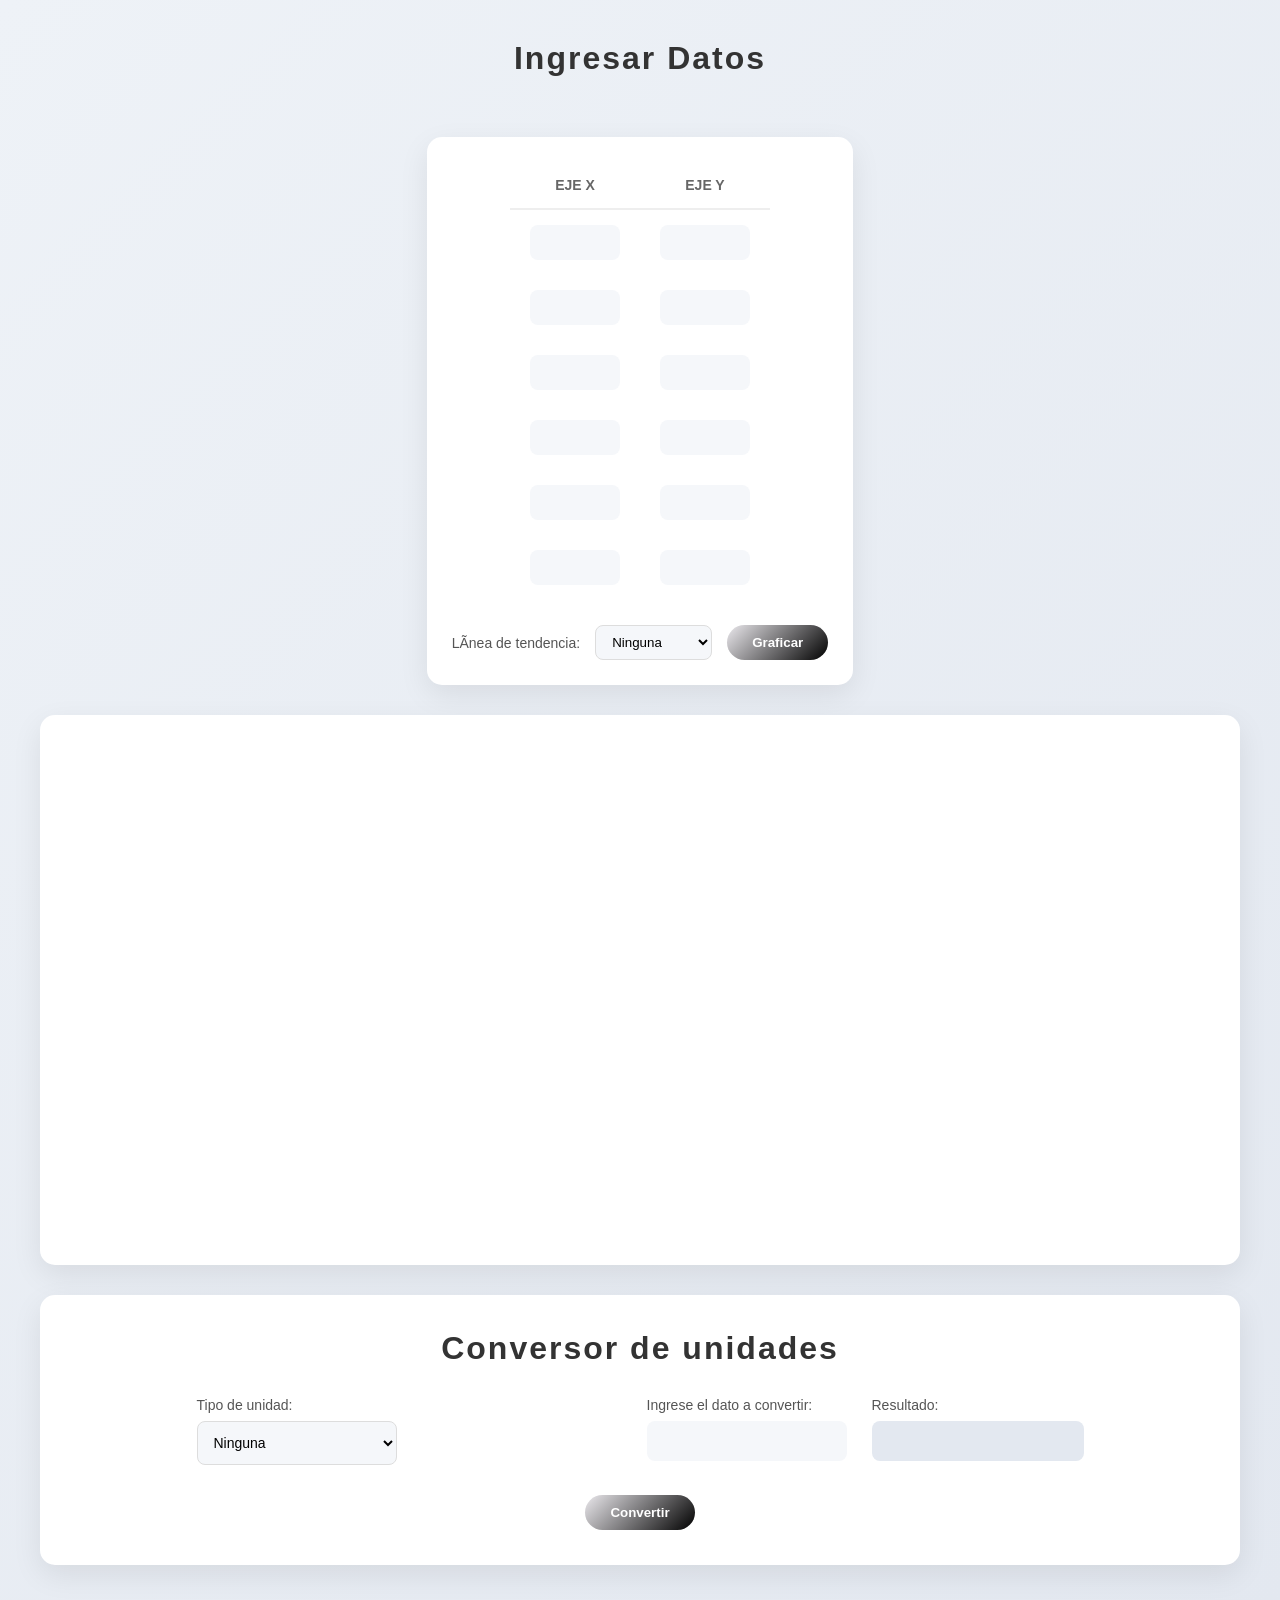
==== commit 02fab513: "arreglos menores" ====
--- a/index.html
+++ b/index.html
@@ -174,104 +174,6 @@
 <script src="convertionScript.js"></script>
 
 
-<h1>Conversor de unidades</h1>
-
-<label for="tipoUnidad">Tipo de unidad:</label>
-<select id="tipoUnidad">
-    <option value="ninguna">Ninguna</option>
-    <option value="longitud">Longitud</option>
-    <option value="area">Area</option>
-    <option value="volumen">Volumen</option>
-    <option value="tiempo">Tiempo</option>
-</select>
-
-
-<label id="labelLong" for="tipoConversionLongitud" hidden>Convertir:</label>
-<select id="tipoConversionLongitud" hidden>
-    <option value="ninguna">Ninguna</option>
-
-    <option value="kmAhm">km a hm</option>
-    <option value="hmAdam">hm a dam</option>
-    <option value="damAm">dam a m</option>
-    <option value="mAdm">m a dm</option>
-    <option value="dmAcm">dm a cm</option>
-    <option value="cmAmm">cm a mm</option>
-
-    <option value="hmAkm">hm a km</option>
-    <option value="damAhm">dam a hm</option>
-    <option value="mAdam">m a dam</option>
-    <option value="dmAm">dm a m</option>
-    <option value="cmAdm">cm a dm</option>
-    <option value="mmAcm">mm a cm</option>
-</select>
-
-<label id="labelAr" for="tipoConversionArea" hidden>Convertir:</label>
-<select id="tipoConversionArea" hidden>
-    <option value="ninguna">Ninguna</option>
-
-    <option value="km2Ahm2">km² a hm²</option>
-    <option value="hm2Adam2">hm² a dam²</option>
-    <option value="dam2Am2">dam² a m²</option>
-    <option value="m2Adm2">m² a dm²</option>
-    <option value="dm2Acm2">dm² a cm²</option>
-    <option value="cm2Amm2">cm² a mm²</option>
-
-    <option value="hm2Akm2">hm² a km²</option>
-    <option value="dam2Ahm2">dam² a hm²</option>
-    <option value="m2Adam2">m² a dam²</option>
-    <option value="dm2Am2">dm² a m²</option>
-    <option value="cm2Adm2">cm² a dm²</option>
-    <option value="mm2Acm2">mm² a cm²</option>
-</select>
-
-<label id="labelVol" for="tipoConversionVolumen" hidden>Convertir:</label>
-<select id="tipoConversionVolumen" hidden>
-    <option value="ninguna">Ninguna</option>
-
-    <option value="km3Ahm3">km³ a hm³</option>
-    <option value="hm3Adam3">hm³ a dam³</option>
-    <option value="dam3Am3">dam³ a m³</option>
-    <option value="m3Adm3">m³ a dm³</option>
-    <option value="dm3Acm3">dm³ a cm³</option>
-    <option value="cm3Amm3">cm³ a mm³</option>
-
-    <option value="hm3Akm3">hm³ a km³</option>
-    <option value="dam3Ahm3">dam³ a hm³</option>
-    <option value="m3Adam3">m³ a dam³</option>
-    <option value="dm3Am3">dm³ a m³</option>
-    <option value="cm3Adm3">cm³ a dm³</option>
-    <option value="mm3Acm3">mm³ a cm³</option>
-</select>
-
-<label id="labelTi" for="tipoConversionTiempo" hidden>Convertir:</label>
-<select id="tipoConversionTiempo" hidden>
-    <option value="ninguna">Ninguna</option>
-
-    <option value="segAmin">seg a min</option>
-    <option value="minAh">min a h</option>
-    <option value="hAd">h a d</option>
-    <option value="dAsem">d a sem</option>
-    <option value="semAmes">sem a mes</option>
-    <option value="mesAa">mes a a</option>
-
-    <option value="aAmes">a a mes</option>
-    <option value="mesAsem">mes a sem</option>
-    <option value="semAd">sem a d</option>
-    <option value="dAh">d a h</option>
-    <option value="hAmin">h a min</option>
-    <option value="minAseg">min a seg</option>
-</select><br>
-
-<label for="inputDato">Ingrese el dato a convertir:</label>
-<input type="number" id="inputDato" name="inputDato" required>
-
-<label>Resultado:</label>
-<input type="text"  id="resultadoConversion" disabled><br>
-
-<button type="button" id="btn-conversion">Convertir</button>
-
-<script src="convertionScript.js"></script>
-
 
 </body>
 </html>
